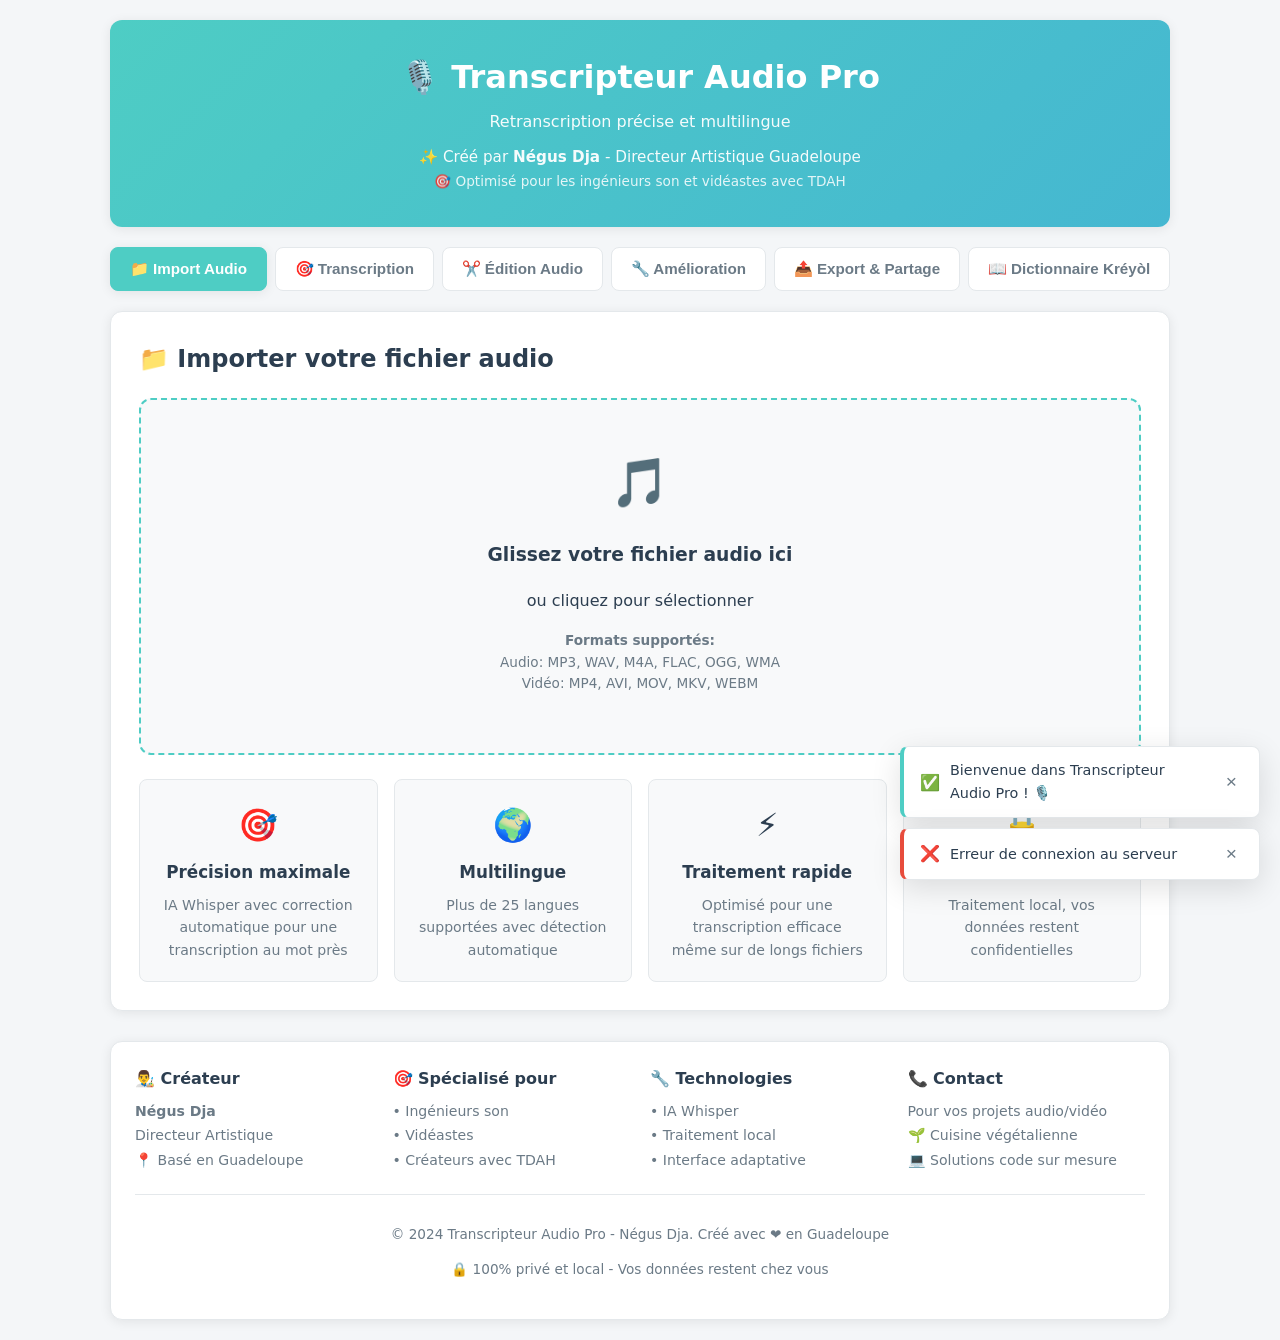
==== templates/index.html @ 834edead "Move app to repo root; remove misspelled subdirectory app.py, wsgi.py and templates/ lived under the" ====
<!DOCTYPE html>
<html lang="fr">
<head>
    <meta charset="UTF-8">
    <meta name="viewport" content="width=device-width, initial-scale=1.0">
    <title>🎙️ Transcripteur Audio Pro - Négus Dja</title>
    
    <!-- Favicon inline (évite une requête/404) -->
    <link rel="icon" href="data:image/svg+xml,<svg xmlns='http://www.w3.org/2000/svg' viewBox='0 0 100 100'><text y='.9em' font-size='90'>%F0%9F%8E%99%EF%B8%8F</text></svg>">
    
    <!-- Styles -->
    <link rel="stylesheet" href="/static/css/style.css">
    
    <!-- Meta tags pour SEO et partage -->
    <meta name="description" content="Transcripteur audio professionnel créé par Négus Dja. Transcription précise multilingue pour ingénieurs son et vidéastes.">
    <meta name="keywords" content="transcription audio, sous-titres, whisper, guadeloupe, négus dja">
    <meta name="author" content="Négus Dja">
    
    <!-- Open Graph -->
    <meta property="og:title" content="Transcripteur Audio Pro">
    <meta property="og:description" content="Application de transcription audio professionnelle">
    <meta property="og:type" content="website">
    <meta property="og:image" content="/static/images/logo.png">
</head>
<body>
    <div class="container">
        <!-- En-tête -->
        <header class="header">
            <h1>🎙️ Transcripteur Audio Pro</h1>
            <p>Retranscription précise et multilingue</p>
            <p class="author">✨ Créé par <strong>Négus Dja</strong> - Directeur Artistique Guadeloupe</p>
            <p class="subtitle">🎯 Optimisé pour les ingénieurs son et vidéastes avec TDAH</p>
        </header>

        <!-- Navigation par onglets -->
        <nav class="tabs">
            <button class="tab active" onclick="showTab('upload')" id="tab-upload">
                📁 Import Audio
            </button>
            <button class="tab" onclick="showTab('transcribe')" id="tab-transcribe">
                🎯 Transcription
            </button>
            <button class="tab" onclick="showTab('edit')" id="tab-edit">
                ✂️ Édition Audio
            </button>
            <button class="tab" onclick="showTab('enhance')" id="tab-enhance">
                🔧 Amélioration
            </button>
            <button class="tab" onclick="showTab('export')" id="tab-export">
                📤 Export & Partage
            </button>
            <button class="tab" onclick="showTab('dictionnaire')" id="tab-dictionnaire">
                📖 Dictionnaire Kréyòl
            </button>
        </nav>

        <main class="main-content">
            <!-- Zone de statut global -->
            <div id="globalStatus" class="status-container" style="display: none;"></div>

            <!-- Onglet 1: Import Audio -->
            <section id="upload" class="tab-content active">
                <h2>📁 Importer votre fichier audio</h2>
                
                <!-- Zone de drop -->
                <div class="upload-zone" id="uploadZone">
                    <div class="upload-icon">🎵</div>
                    <h3>Glissez votre fichier audio ici</h3>
                    <p>ou cliquez pour sélectionner</p>
                    <p class="format-info">
                        <strong>Formats supportés:</strong><br>
                        Audio: MP3, WAV, M4A, FLAC, OGG, WMA<br>
                        Vidéo: MP4, AVI, MOV, MKV, WEBM
                    </p>
                    <input type="file" id="audioFile" accept="audio/*,video/*" style="display: none;">
                </div>

                <!-- Informations du fichier -->
                <div id="fileInfo" class="file-info" style="display: none;">
                    <h3>📋 Informations du fichier</h3>
                    <div class="info-grid">
                        <div class="info-item">
                            <span class="label">Nom:</span>
                            <span id="fileName">-</span>
                        </div>
                        <div class="info-item">
                            <span class="label">Taille:</span>
                            <span id="fileSize">-</span>
                        </div>
                        <div class="info-item">
                            <span class="label">Durée:</span>
                            <span id="fileDuration">-</span>
                        </div>
                        <div class="info-item">
                            <span class="label">Format:</span>
                            <span id="fileFormat">-</span>
                        </div>
                    </div>
                </div>

                <!-- Fonctionnalités -->
                <div class="features-grid">
                    <div class="feature-card">
                        <div class="feature-icon">🎯</div>
                        <h3>Précision maximale</h3>
                        <p>IA Whisper avec correction automatique pour une transcription au mot près</p>
                    </div>
                    <div class="feature-card">
                        <div class="feature-icon">🌍</div>
                        <h3>Multilingue</h3>
                        <p>Plus de 25 langues supportées avec détection automatique</p>
                    </div>
                    <div class="feature-card">
                        <div class="feature-icon">⚡</div>
                        <h3>Traitement rapide</h3>
                        <p>Optimisé pour une transcription efficace même sur de longs fichiers</p>
                    </div>
                    <div class="feature-card">
                        <div class="feature-icon">🔒</div>
                        <h3>100% Privé</h3>
                        <p>Traitement local, vos données restent confidentielles</p>
                    </div>
                </div>
            </section>

            <!-- Onglet 2: Transcription -->
            <section id="transcribe" class="tab-content">
                <h2>🎯 Configuration de la transcription</h2>
                
                <div class="control-panel">
                    <div class="controls-grid">
                        <div class="form-group">
                            <label for="language">🌍 Langue</label>
                            <select id="language">
                                <option value="auto">Détection automatique</option>
                                <option value="fr" selected>Français</option>
                                <option value="en">Anglais</option>
                                <option value="es">Espagnol</option>
                                <option value="de">Allemand</option>
                                <option value="it">Italien</option>
                                <option value="pt">Portugais</option>
                                <option value="ru">Russe</option>
                                <option value="zh">Chinois</option>
                                <option value="ja">Japonais</option>
                                <option value="ar">Arabe</option>
                                <option value="hi">Hindi</option>
                                <option value="ko">Coréen</option>
                                <option value="nl">Néerlandais</option>
                                <option value="sv">Suédois</option>
                            </select>
                        </div>
                        
                        <div class="form-group">
                            <label for="model">🧠 Niveau de précision</label>
                            <select id="model">
                                <option value="tiny">Ultra rapide (moins précis)</option>
                                <option value="base">Rapide</option>
                                <option value="small" selected>Équilibré (recommandé)</option>
                                <option value="medium">Précis (plus lent)</option>
                                <option value="large">Maximum de précision</option>
                            </select>
                        </div>
                        
                        <div class="form-group">
                            <label for="speakers">👥 Locuteurs</label>
                            <select id="speakers">
                                <option value="false">Désactivé</option>
                                <option value="true">Détecter les locuteurs</option>
                            </select>
                        </div>
                        
                        <div class="form-group">
                            <label for="outputFormat">📝 Format de sortie</label>
                            <select id="outputFormat">
                                <option value="text">Texte simple</option>
                                <option value="srt">Sous-titres (SRT)</option>
                                <option value="vtt">WebVTT</option>
                                <option value="json">JSON détaillé</option>
                            </select>
                        </div>
                    </div>
                    
                    <!-- Options avancées -->
                    <details class="advanced-options">
                        <summary>⚙️ Options avancées</summary>
                        <div class="advanced-controls">
                            <label class="checkbox-label">
                                <input type="checkbox" id="enhanceAudio" checked>
                                <span class="checkmark"></span>
                                Améliorer la qualité audio avant transcription
                            </label>
                            <label class="checkbox-label">
                                <input type="checkbox" id="addTimestamps" checked>
                                <span class="checkmark"></span>
                                Inclure les timestamps détaillés
                            </label>
                            <label class="checkbox-label">
                                <input type="checkbox" id="autoCorrect" checked>
                                <span class="checkmark"></span>
                                Correction automatique du texte
                            </label>
                        </div>
                    </details>
                    
                    <div class="action-buttons">
                        <button class="btn btn-primary btn-large" onclick="startTranscription()" id="transcribeBtn">
                            🚀 Lancer la transcription
                        </button>
                        <button class="btn btn-secondary" onclick="validateAudio()" id="validateBtn">
                            🔍 Analyser l'audio
                        </button>
                    </div>
                </div>

                <!-- Barre de progression -->
                <div class="progress-container" id="progressContainer" style="display: none;">
                    <div class="progress-header">
                        <h3>⏳ Transcription en cours...</h3>
                        <span id="progressText">Initialisation...</span>
                    </div>
                    <div class="progress-bar">
                        <div class="progress-fill" id="progressFill"></div>
                    </div>
                    <div class="progress-details">
                        <span id="progressPercent">0%</span>
                        <span id="progressTime">Temps estimé: -</span>
                    </div>
                </div>

                <!-- Zone de résultat -->
                <div class="transcript-area" id="transcriptArea" style="display: none;">
                    <div class="transcript-header">
                        <h3>📝 Résultat de la transcription</h3>
                        <div class="transcript-stats">
                            <span id="wordCount">0 mots</span>
                            <span id="confidence">Confiance: -%</span>
                            <span id="processingTime">Temps: -</span>
                        </div>
                    </div>
                    
                    <div class="transcript-editor-container">
                        <textarea class="transcript-editor" id="transcriptResult" 
                                  placeholder="Le texte transcrit apparaîtra ici..."></textarea>
                        
                        <div class="editor-toolbar">
                            <button class="btn btn-icon" onclick="formatText('bold')" title="Gras">
                                <strong>B</strong>
                            </button>
                            <button class="btn btn-icon" onclick="formatText('italic')" title="Italique">
                                <em>I</em>
                            </button>
                            <button class="btn btn-icon" onclick="formatText('underline')" title="Souligné">
                                <u>U</u>
                            </button>
                            <button class="btn btn-icon" onclick="findReplace()" title="Rechercher/Remplacer">
                                🔍
                            </button>
                        </div>
                    </div>
                </div>
            </section>

            <!-- Onglet 3: Édition Audio -->
            <section id="edit" class="tab-content">
                <h2>✂️ Édition et lecture audio</h2>
                
                <div class="audio-player" id="audioPlayerContainer" style="display: none;">
                    <!-- Visualisation de forme d'onde -->
                    <div class="waveform-container">
                        <canvas id="waveform" width="800" height="120"></canvas>
                        <div class="playhead" id="playhead"></div>
                        <div class="selection-overlay" id="selectionOverlay"></div>
                    </div>
                    
                    <!-- Contrôles de lecture -->
                    <div class="audio-controls">
                        <div class="control-group">
                            <button class="btn btn-icon btn-primary" id="playPauseBtn" onclick="togglePlayPause()" aria-label="Lecture ou pause">
                                ▶️
                            </button>
                            <button class="btn btn-icon btn-secondary" onclick="stopAudio()" aria-label="Arrêter">⏹️</button>
                            <button class="btn btn-icon btn-secondary" onclick="rewind()" aria-label="Reculer de 10 secondes">⏪</button>
                            <button class="btn btn-icon btn-secondary" onclick="fastForward()" aria-label="Avancer de 10 secondes">⏩️</button>
                        </div>
                        
                        <div class="time-info">
                            <span class="time-display" id="timeDisplay">00:00 / 00:00</span>
                        </div>
                        
                        <div class="control-group">
                            <button class="btn btn-icon btn-secondary" onclick="decreaseSpeed()" aria-label="Ralentir la lecture">🐌</button>
                            <span id="speedDisplay">1.0x</span>
                            <button class="btn btn-icon btn-secondary" onclick="increaseSpeed()" aria-label="Accélérer la lecture">🚀</button>
                        </div>
                    </div>

                    <!-- Sliders de contrôle -->
                    <div class="audio-sliders">
                        <div class="slider-group">
                            <label>🎚️ Position</label>
                            <input type="range" class="slider" id="positionSlider" min="0" max="100" value="0">
                        </div>
                        <div class="slider-group">
                            <label>🔊 Volume</label>
                            <input type="range" class="slider" id="volumeSlider" min="0" max="100" value="100">
                        </div>
                    </div>

                    <!-- Outils d'édition -->
                    <div class="editing-tools">
                        <h4>✂️ Outils d'édition</h4>
                        <div class="tool-buttons">
                            <button class="btn btn-secondary" onclick="setSelectionStart()">
                                📍 Marquer début
                            </button>
                            <button class="btn btn-secondary" onclick="setSelectionEnd()">
                                📍 Marquer fin
                            </button>
                            <button class="btn btn-primary" onclick="playSelection()">
                                ▶️ Lire sélection
                            </button>
                            <button class="btn btn-warning" onclick="cropSelection()">
                                ✂️ Rogner sélection
                            </button>
                            <button class="btn btn-danger" onclick="deleteSelection()">
                                🗑️ Supprimer sélection
                            </button>
                        </div>
                        
                        <div class="selection-info">
                            <span>Sélection: </span>
                            <span id="selectionDisplay">Aucune sélection</span>
                        </div>
                    </div>
                </div>
                
                <!-- Message si aucun fichier -->
                <div class="no-audio-message" id="noAudioMessage">
                    <div class="message-icon">🎵</div>
                    <h3>Aucun fichier audio chargé</h3>
                    <p>Veuillez d'abord importer un fichier audio dans l'onglet "Import Audio"</p>
                    <button class="btn btn-primary" onclick="showTab('upload')">
                        📁 Aller à l'import
                    </button>
                </div>
            </section>

            <!-- Onglet 4: Amélioration -->
            <section id="enhance" class="tab-content">
                <h2>🔧 Amélioration de la qualité audio</h2>
                
                <div class="enhancement-panel">
                    <div class="enhancement-preview">
                        <h3>👁️ Aperçu des améliorations</h3>
                        <div class="audio-quality-indicator">
                            <div class="quality-meter">
                                <div class="quality-bar" id="qualityBar"></div>
                            </div>
                            <span id="qualityText">Analyser le fichier</span>
                        </div>
                        
                        <button class="btn btn-secondary" onclick="analyzeAudioQuality()" id="analyzeBtn">
                            🔍 Analyser la qualité
                        </button>
                    </div>
                    
                    <div class="enhancement-controls">
                        <div class="control-section">
                            <h4>🔇 Réduction de bruit</h4>
                            <div class="slider-container">
                                <input type="range" class="slider" id="noiseReduction" min="0" max="100" value="50">
                                <span class="slider-value" id="noiseValue">50%</span>
                            </div>
                            <p class="help-text">Supprime les bruits de fond et améliore la clarté</p>
                        </div>

                        <div class="control-section">
                            <h4>📢 Amplification</h4>
                            <div class="slider-container">
                                <input type="range" class="slider" id="amplification" min="-20" max="20" value="0">
                                <span class="slider-value" id="ampValue">0 dB</span>
                            </div>
                            <p class="help-text">Ajuste le volume général du signal</p>
                        </div>

                        <div class="control-section">
                            <h4>🎼 Égaliseur</h4>
                            <div class="eq-controls">
                                <div class="eq-band">
                                    <label>Graves</label>
                                    <input type="range" class="slider vertical" id="bassEQ" min="-15" max="15" value="0">
                                    <span class="slider-value" id="bassValue">0 dB</span>
                                </div>
                                <div class="eq-band">
                                    <label>Médiums</label>
                                    <input type="range" class="slider vertical" id="midEQ" min="-15" max="15" value="0">
                                    <span class="slider-value" id="midValue">0 dB</span>
                                </div>
                                <div class="eq-band">
                                    <label>Aigus</label>
                                    <input type="range" class="slider vertical" id="trebleEQ" min="-15" max="15" value="0">
                                    <span class="slider-value" id="trebleValue">0 dB</span>
                                </div>
                            </div>
                        </div>

                        <div class="control-section">
                            <h4>⚖️ Normalisation</h4>
                            <div class="slider-container">
                                <input type="range" class="slider" id="normalization" min="0" max="100" value="0">
                                <span class="slider-value" id="normValue">0%</span>
                            </div>
                            <p class="help-text">Uniformise le niveau sonore</p>
                        </div>
                    </div>

                    <div class="enhancement-actions">
                        <button class="btn btn-primary btn-large" onclick="applyEnhancements()">
                            ✨ Appliquer les améliorations
                        </button>
                        <button class="btn btn-secondary" onclick="previewEnhancements()">
                            👁️ Aperçu
                        </button>
                        <button class="btn btn-secondary" onclick="resetEnhancements()">
                            ↩️ Réinitialiser
                        </button>
                        <button class="btn btn-warning" onclick="downloadEnhancedAudio()">
                            💾 Télécharger audio amélioré
                        </button>
                    </div>
                </div>

                <!-- Suggestions automatiques -->
                <div class="auto-suggestions" id="autoSuggestions" style="display: none;">
                    <h4>🎯 Suggestions automatiques</h4>
                    <div class="suggestions-list" id="suggestionsList"></div>
                    <button class="btn btn-primary" onclick="applySuggestions()">
                        🚀 Appliquer les suggestions
                    </button>
                </div>
            </section>

            <!-- Onglet 5: Export & Partage -->
            <section id="export" class="tab-content">
                <h2>📤 Export et partage</h2>
                
                <div class="export-panel">
                    <!-- Options d'export -->
                    <div class="export-options">
                        <h3>📋 Formats d'export</h3>
                        <div class="format-grid">
                            <div class="format-option" data-format="txt">
                                <div class="format-icon">📄</div>
                                <h4>Texte (TXT)</h4>
                                <p>Texte simple pour édition</p>
                                <button class="btn btn-secondary" onclick="exportFormat('txt')">
                                    📥 Télécharger
                                </button>
                            </div>
                            
                            <div class="format-option" data-format="srt">
                                <div class="format-icon">🎬</div>
                                <h4>Sous-titres (SRT)</h4>
                                <p>Compatible avec tous les lecteurs vidéo</p>
                                <button class="btn btn-secondary" onclick="exportFormat('srt')">
                                    📥 Télécharger
                                </button>
                            </div>
                            
                            <div class="format-option" data-format="vtt">
                                <div class="format-icon">📺</div>
                                <h4>WebVTT</h4>
                                <p>Format web avec styles</p>
                                <button class="btn btn-secondary" onclick="exportFormat('vtt')">
                                    📥 Télécharger
                                </button>
                            </div>
                            
                            <div class="format-option" data-format="json">
                                <div class="format-icon">🔧</div>
                                <h4>JSON</h4>
                                <p>Données structurées avec métadonnées</p>
                                <button class="btn btn-secondary" onclick="exportFormat('json')">
                                    📥 Télécharger
                                </button>
                            </div>
                            
                            <div class="format-option" data-format="docx">
                                <div class="format-icon">📝</div>
                                <h4>Word (DOCX)</h4>
                                <p>Document formaté pour édition</p>
                                <button class="btn btn-secondary" onclick="exportFormat('docx')">
                                    📥 Télécharger
                                </button>
                            </div>
                            
                            <div class="format-option" data-format="csv">
                                <div class="format-icon">📊</div>
                                <h4>CSV</h4>
                                <p>Données tabulaires pour analyse</p>
                                <button class="btn btn-secondary" onclick="exportFormat('csv')">
                                    📥 Télécharger
                                </button>
                            </div>
                        </div>
                    </div>

                    <!-- Options de style -->
                    <div class="style-options">
                        <h3>🎨 Options de style</h3>
                        <div class="style-controls">
                            <label class="checkbox-label">
                                <input type="checkbox" id="includeTimestamps" checked>
                                <span class="checkmark"></span>
                                Inclure les timestamps
                            </label>
                            <label class="checkbox-label">
                                <input type="checkbox" id="includeSpeakers">
                                <span class="checkmark"></span>
                                Afficher les locuteurs
                            </label>
                            <label class="checkbox-label">
                                <input type="checkbox" id="includeConfidence">
                                <span class="checkmark"></span>
                                Afficher la confiance
                            </label>
                            <label class="checkbox-label">
                                <input type="checkbox" id="includeMetadata" checked>
                                <span class="checkmark"></span>
                                Inclure les métadonnées
                            </label>
                        </div>
                    </div>

                    <!-- Actions rapides -->
                    <div class="quick-actions">
                        <h3>⚡ Actions rapides</h3>
                        <div class="action-buttons">
                            <button class="btn btn-primary" onclick="copyToClipboard()">
                                📋 Copier le texte
                            </button>
                            <button class="btn btn-primary" onclick="shareTranscript()">
                                🔗 Partager
                            </button>
                            <button class="btn btn-secondary" onclick="printTranscript()">
                                🖨️ Imprimer
                            </button>
                            <button class="btn btn-secondary" onclick="emailTranscript()">
                                📧 Envoyer par email
                            </button>
                        </div>
                    </div>

                    <!-- Historique des exports -->
                    <div class="export-history">
                        <h3>📚 Historique des exports</h3>
                        <div class="history-list" id="exportHistory">
                            <div class="history-empty">
                                <p>Aucun export récent</p>
                            </div>
                        </div>
                    </div>
                </div>
            </section>

            <!-- Onglet 6: Dictionnaire français <-> créole guadeloupéen -->
            <section id="dictionnaire" class="tab-content">
                <h2>📖 Dictionnaire français ↔ créole guadeloupéen</h2>

                <div class="dictionary-search">
                    <div class="form-group">
                        <label for="dictQuery">🔎 Mot à rechercher</label>
                        <input type="text" id="dictQuery" placeholder="ex. bonjour, dlo, merci…"
                               onkeydown="if(event.key==='Enter') dictionaryLookup()">
                    </div>
                    <div class="form-group">
                        <label for="dictDirection">Sens</label>
                        <select id="dictDirection">
                            <option value="fr-cr">Français → Créole</option>
                            <option value="cr-fr">Créole → Français</option>
                            <option value="auto">Automatique</option>
                        </select>
                    </div>
                    <div class="form-group">
                        <label for="dictMode">Recherche</label>
                        <select id="dictMode">
                            <option value="exact">Exacte</option>
                            <option value="search">Partielle</option>
                        </select>
                    </div>
                    <button class="btn btn-primary" onclick="dictionaryLookup()">Chercher</button>
                    <button class="btn btn-secondary" onclick="dictionaryShowAll()">Tout afficher</button>
                </div>

                <div class="dict-categories" id="dictCategories"></div>
                <div class="dictionary-results" id="dictionaryResults">
                    <p class="dict-empty">Saisissez un mot ou parcourez une catégorie.</p>
                </div>
                <div class="dict-warning" id="dictWarning" style="display: none;"></div>

                <!-- Traduction de texte -->
                <div class="translate-box">
                    <h3>🌐 Traduire un texte</h3>
                    <textarea id="translateInput" rows="3"
                              placeholder="Ex. Bonjour, où est le marché ?"></textarea>
                    <div class="translate-controls">
                        <select id="translateDirection">
                            <option value="fr-cr">Français → Créole</option>
                            <option value="cr-fr">Créole → Français</option>
                        </select>
                        <button class="btn btn-primary" onclick="translateText()">Traduire</button>
                    </div>
                    <div class="translate-output" id="translateOutput" style="display: none;"></div>
                </div>
            </section>
        </main>

        <!-- Pied de page -->
        <footer class="footer">
            <div class="footer-content">
                <div class="footer-section">
                    <h4>👨‍🎨 Créateur</h4>
                    <p><strong>Négus Dja</strong></p>
                    <p>Directeur Artistique</p>
                    <p>📍 Basé en Guadeloupe</p>
                </div>
                
                <div class="footer-section">
                    <h4>🎯 Spécialisé pour</h4>
                    <p>• Ingénieurs son</p>
                    <p>• Vidéastes</p>
                    <p>• Créateurs avec TDAH</p>
                </div>
                
                <div class="footer-section">
                    <h4>🔧 Technologies</h4>
                    <p>• IA Whisper</p>
                    <p>• Traitement local</p>
                    <p>• Interface adaptative</p>
                </div>
                
                <div class="footer-section">
                    <h4>📞 Contact</h4>
                    <p>Pour vos projets audio/vidéo</p>
                    <p>🌱 Cuisine végétalienne</p>
                    <p>💻 Solutions code sur mesure</p>
                </div>
            </div>
            
            <div class="footer-bottom">
                <p>&copy; 2024 Transcripteur Audio Pro - Négus Dja. Créé avec ❤️ en Guadeloupe</p>
                <p>🔒 100% privé et local - Vos données restent chez vous</p>
            </div>
        </footer>
    </div>

    <!-- Modales -->
    <!-- Modal de recherche/remplacement -->
    <div class="modal" id="findReplaceModal">
        <div class="modal-content">
            <div class="modal-header">
                <h3>🔍 Rechercher et remplacer</h3>
                <button class="modal-close" onclick="closeFindReplace()" aria-label="Fermer">&times;</button>
            </div>
            <div class="modal-body">
                <div class="form-group">
                    <label for="findText">Rechercher:</label>
                    <input type="text" id="findText" placeholder="Texte à rechercher">
                </div>
                <div class="form-group">
                    <label for="replaceText">Remplacer par:</label>
                    <input type="text" id="replaceText" placeholder="Nouveau texte">
                </div>
                <div class="modal-actions">
                    <button class="btn btn-secondary" onclick="findNext()">Suivant</button>
                    <button class="btn btn-primary" onclick="replaceAll()">Remplacer tout</button>
                </div>
            </div>
        </div>
    </div>

    <!-- Modal de partage -->
    <div class="modal" id="shareModal">
        <div class="modal-content">
            <div class="modal-header">
                <h3>🔗 Partager la transcription</h3>
                <button class="modal-close" onclick="closeShareModal()" aria-label="Fermer">&times;</button>
            </div>
            <div class="modal-body">
                <div class="share-options">
                    <button class="btn btn-primary share-btn" onclick="shareViaEmail()">
                        📧 Email
                    </button>
                    <button class="btn btn-primary share-btn" onclick="shareViaWhatsApp()">
                        💬 WhatsApp
                    </button>
                    <button class="btn btn-primary share-btn" onclick="generateShareLink()">
                        🔗 Lien de partage
                    </button>
                    <button class="btn btn-primary share-btn" onclick="shareViaDropbox()">
                        📁 Dropbox
                    </button>
                </div>
                <div class="share-link" id="shareLink" style="display: none;">
                    <label>Lien généré:</label>
                    <input type="text" id="shareLinkInput" readonly>
                    <button class="btn btn-secondary" onclick="copyShareLink()">Copier</button>
                </div>
            </div>
        </div>
    </div>

    <!-- Notifications toast -->
    <div class="toast-container" id="toastContainer"></div>

    <!-- Scripts -->
    <script defer src="/static/js/app.js"></script>
    <script defer src="/static/js/audio-processor.js"></script>
    <script defer src="/static/js/transcription.js"></script>
    <script defer src="/static/js/dictionary.js"></script>
    
    <!-- Script d'initialisation -->
    <script>
        // Initialisation de l'application
        document.addEventListener('DOMContentLoaded', function() {
            console.log('🎙️ Transcripteur Audio Pro - Initialisation');
            console.log('👨‍🎨 Créé par Négus Dja - Directeur Artistique Guadeloupe');
            console.log('🎯 Optimisé pour les ingénieurs son et vidéastes');
            
            // Initialiser les composants
            initializeApp();
            setupEventListeners();
            checkBrowserSupport();
            loadSettings();
            
            // Message de bienvenue
            showToast('Bienvenue dans Transcripteur Audio Pro ! 🎙️', 'success');
        });

        // Vérification du support navigateur
        function checkBrowserSupport() {
            const features = {
                fileAPI: window.File && window.FileReader && window.FileList && window.Blob,
                audioAPI: window.AudioContext || window.webkitAudioContext,
                canvas: !!document.createElement('canvas').getContext,
                dragDrop: 'draggable' in document.createElement('span')
            };

            let unsupported = [];
            for (let feature in features) {
                if (!features[feature]) {
                    unsupported.push(feature);
                }
            }

            if (unsupported.length > 0) {
                showToast('Certaines fonctionnalités peuvent être limitées dans ce navigateur', 'warning');
            }
        }

        // Chargement des paramètres utilisateur
        function loadSettings() {
            try {
                const settings = localStorage.getItem('transcripteur_settings');
                if (settings) {
                    const parsedSettings = JSON.parse(settings);
                    
                    // Appliquer les paramètres
                    if (parsedSettings.language) {
                        document.getElementById('language').value = parsedSettings.language;
                    }
                    if (parsedSettings.model) {
                        document.getElementById('model').value = parsedSettings.model;
                    }
                    
                    console.log('⚙️ Paramètres utilisateur chargés');
                }
            } catch (error) {
                console.warn('Erreur chargement paramètres:', error);
            }
        }

        // Sauvegarde des paramètres
        function saveSettings() {
            try {
                const settings = {
                    language: document.getElementById('language').value,
                    model: document.getElementById('model').value,
                    outputFormat: document.getElementById('outputFormat').value,
                    enhanceAudio: document.getElementById('enhanceAudio').checked,
                    addTimestamps: document.getElementById('addTimestamps').checked
                };
                
                localStorage.setItem('transcripteur_settings', JSON.stringify(settings));
            } catch (error) {
                console.warn('Erreur sauvegarde paramètres:', error);
            }
        }

        // Sauvegarder les paramètres lors des changements
        document.addEventListener('change', function(e) {
            if (e.target.matches('#language, #model, #outputFormat, #enhanceAudio, #addTimestamps')) {
                saveSettings();
            }
        });
    </script>
</body>
</html>
---- static/css/style.css ----
/**
 * Transcripteur Audio Pro — feuille de style principale
 * Créé pour Négus Dja — palette teal/corail, thème clair + sombre, responsive.
 */

:root {
    --teal: #4ecdc4;
    --teal-dark: #3aa89f;
    --coral: #ff6b6b;
    --coral-dark: #e85555;
    --blue: #45b7d1;
    --amber: #f4a340;
    --danger: #e74c3c;

    --bg: #f4f6f8;
    --surface: #ffffff;
    --surface-2: #f8f9fa;
    --border: #e4e8eb;
    --text: #2c3e50;
    --text-muted: #6b7a86;
    --shadow: 0 2px 12px rgba(0, 0, 0, 0.08);
    --shadow-lg: 0 8px 30px rgba(0, 0, 0, 0.12);
    --radius: 12px;
    --radius-sm: 8px;
    --font: 'Segoe UI', system-ui, -apple-system, Roboto, Arial, sans-serif;
}

@media (prefers-color-scheme: dark) {
    :root {
        --bg: #14181c;
        --surface: #1e252b;
        --surface-2: #262e35;
        --border: #333d45;
        --text: #e8edf1;
        --text-muted: #9fb0bd;
        --shadow: 0 2px 12px rgba(0, 0, 0, 0.3);
        --shadow-lg: 0 8px 30px rgba(0, 0, 0, 0.45);
    }
}

* { box-sizing: border-box; }

html { overflow-x: hidden; }

body {
    margin: 0;
    font-family: var(--font);
    color: var(--text);
    background: var(--bg);
    line-height: 1.6;
    overflow-x: hidden;
}

.container {
    max-width: 1100px;
    margin: 0 auto;
    padding: 20px;
}

/* ---------- En-tête ---------- */
.header {
    text-align: center;
    padding: 32px 20px;
    background: linear-gradient(135deg, var(--teal), var(--blue));
    color: #fff;
    border-radius: var(--radius);
    box-shadow: var(--shadow);
    margin-bottom: 20px;
}
.header h1 { margin: 0 0 6px; font-size: 2rem; }
.header p { margin: 2px 0; opacity: 0.95; }
.header .author { margin-top: 10px; font-size: 0.95rem; }
.header .subtitle { font-size: 0.85rem; opacity: 0.85; }

/* ---------- Onglets ---------- */
.tabs {
    display: flex;
    flex-wrap: wrap;
    gap: 8px;
    margin-bottom: 20px;
}
.tab {
    flex: 1 1 auto;
    min-width: 130px;
    padding: 12px 16px;
    border: 1px solid var(--border);
    background: var(--surface);
    color: var(--text-muted);
    border-radius: var(--radius-sm);
    font-size: 0.95rem;
    font-weight: 600;
    cursor: pointer;
    transition: all 0.15s ease;
}
.tab:hover { color: var(--text); border-color: var(--teal); }
.tab.active {
    background: var(--teal);
    color: #fff;
    border-color: var(--teal);
    box-shadow: var(--shadow);
}

/* ---------- Contenu des onglets ---------- */
.main-content { position: relative; }
.tab-content {
    display: none;
    background: var(--surface);
    border: 1px solid var(--border);
    border-radius: var(--radius);
    padding: 28px;
    box-shadow: var(--shadow);
    animation: fadeIn 0.25s ease;
}
.tab-content.active { display: block; }
.tab-content h2 { margin-top: 0; }
@keyframes fadeIn { from { opacity: 0; transform: translateY(6px); } to { opacity: 1; transform: none; } }

/* ---------- Zone d'upload ---------- */
.upload-zone {
    border: 2px dashed var(--teal);
    border-radius: var(--radius);
    padding: 44px 20px;
    text-align: center;
    cursor: pointer;
    background: var(--surface-2);
    transition: all 0.2s ease;
}
.upload-zone:hover, .upload-zone.dragover {
    background: rgba(78, 205, 196, 0.1);
    border-color: var(--teal-dark);
    transform: translateY(-2px);
}
.upload-icon { font-size: 3rem; }
.format-info { font-size: 0.85rem; color: var(--text-muted); margin-top: 12px; }

/* ---------- Info fichier ---------- */
.file-info {
    margin-top: 20px;
    padding: 18px;
    background: var(--surface-2);
    border-radius: var(--radius-sm);
    border: 1px solid var(--border);
}
.info-grid {
    display: grid;
    grid-template-columns: repeat(auto-fit, minmax(160px, 1fr));
    gap: 12px;
}
.info-item { display: flex; flex-direction: column; }
.info-item .label { font-size: 0.8rem; color: var(--text-muted); }

/* ---------- Grille de fonctionnalités ---------- */
.features-grid {
    display: grid;
    grid-template-columns: repeat(auto-fit, minmax(200px, 1fr));
    gap: 16px;
    margin-top: 24px;
}
.feature-card {
    padding: 20px;
    background: var(--surface-2);
    border: 1px solid var(--border);
    border-radius: var(--radius-sm);
    text-align: center;
    transition: transform 0.15s ease;
}
.feature-card:hover { transform: translateY(-3px); box-shadow: var(--shadow); }
.feature-icon { font-size: 2rem; }
.feature-card h3 { margin: 8px 0; font-size: 1.05rem; }
.feature-card p { font-size: 0.88rem; color: var(--text-muted); margin: 0; }

/* ---------- Formulaires & contrôles ---------- */
.controls-grid {
    display: grid;
    grid-template-columns: repeat(auto-fit, minmax(200px, 1fr));
    gap: 16px;
}
.form-group { display: flex; flex-direction: column; gap: 6px; margin-bottom: 12px; }
.form-group label { font-weight: 600; font-size: 0.9rem; }
select, input[type="text"], textarea {
    padding: 10px 12px;
    border: 1px solid var(--border);
    border-radius: var(--radius-sm);
    background: var(--surface);
    color: var(--text);
    font-family: inherit;
    font-size: 0.95rem;
}
select:focus, input:focus, textarea:focus {
    outline: none;
    border-color: var(--teal);
    box-shadow: 0 0 0 3px rgba(78, 205, 196, 0.2);
}

.advanced-options {
    margin: 18px 0;
    border: 1px solid var(--border);
    border-radius: var(--radius-sm);
    padding: 12px 16px;
    background: var(--surface-2);
}
.advanced-options summary { cursor: pointer; font-weight: 600; }
.advanced-controls { margin-top: 12px; display: flex; flex-direction: column; gap: 10px; }
.checkbox-label { display: flex; align-items: center; gap: 8px; cursor: pointer; font-size: 0.92rem; }
.checkbox-label input { width: 16px; height: 16px; accent-color: var(--teal); }
.checkmark { display: none; }

/* ---------- Boutons ---------- */
.btn {
    display: inline-flex;
    align-items: center;
    justify-content: center;
    gap: 6px;
    padding: 10px 18px;
    border: none;
    border-radius: var(--radius-sm);
    font-family: inherit;
    font-size: 0.92rem;
    font-weight: 600;
    cursor: pointer;
    transition: all 0.15s ease;
    background: var(--surface-2);
    color: var(--text);
    border: 1px solid var(--border);
}
.btn:hover { transform: translateY(-1px); box-shadow: var(--shadow); }
.btn:active { transform: none; }
.btn:disabled { opacity: 0.6; cursor: not-allowed; transform: none; }

/* Accessibilité clavier : anneau de focus visible uniquement au clavier */
.btn:focus-visible, .tab:focus-visible, .chip:focus-visible,
.modal-close:focus-visible, .toast-close:focus-visible {
    outline: 3px solid var(--blue);
    outline-offset: 2px;
}
.btn-primary { background: var(--teal); color: #fff; border-color: var(--teal); }
.btn-primary:hover { background: var(--teal-dark); }
.btn-secondary { background: var(--surface-2); color: var(--text); }
.btn-warning { background: var(--amber); color: #fff; border-color: var(--amber); }
.btn-danger { background: var(--danger); color: #fff; border-color: var(--danger); }
.btn-large { padding: 14px 26px; font-size: 1rem; }
.btn-icon { padding: 10px 12px; }
.action-buttons { display: flex; flex-wrap: wrap; gap: 12px; margin-top: 18px; }

/* ---------- Barre de progression ---------- */
.progress-container {
    margin-top: 20px;
    padding: 18px;
    background: var(--surface-2);
    border-radius: var(--radius-sm);
    border: 1px solid var(--border);
}
.progress-header { display: flex; justify-content: space-between; align-items: center; gap: 12px; }
.progress-header h3 { margin: 0; font-size: 1rem; }
.progress-bar {
    height: 12px;
    background: var(--border);
    border-radius: 6px;
    overflow: hidden;
    margin: 12px 0;
}
.progress-fill {
    height: 100%;
    width: 0%;
    background: linear-gradient(90deg, var(--teal), var(--blue));
    transition: width 0.3s ease;
}
.progress-details { display: flex; justify-content: space-between; font-size: 0.85rem; color: var(--text-muted); }

/* ---------- Éditeur de transcription ---------- */
.transcript-area { margin-top: 22px; }
.transcript-header { display: flex; flex-wrap: wrap; justify-content: space-between; align-items: center; gap: 10px; }
.transcript-stats { display: flex; gap: 14px; font-size: 0.85rem; color: var(--text-muted); }
.transcript-editor-container { position: relative; margin-top: 12px; }
.transcript-editor {
    width: 100%;
    min-height: 260px;
    resize: vertical;
    line-height: 1.7;
}
.editor-toolbar { display: flex; gap: 6px; margin-top: 8px; }

/* ---------- Lecteur audio ---------- */
.waveform-container {
    position: relative;
    background: var(--surface-2);
    border: 1px solid var(--border);
    border-radius: var(--radius-sm);
    overflow: hidden;
    margin-bottom: 16px;
}
.waveform-container canvas { display: block; width: 100%; height: auto; }
.playhead {
    position: absolute; top: 0; bottom: 0; left: 0;
    width: 2px; background: var(--coral); pointer-events: none;
}
.selection-overlay {
    position: absolute; top: 0; bottom: 0;
    background: rgba(255, 107, 107, 0.2);
    border-left: 1px solid var(--coral);
    border-right: 1px solid var(--coral);
    display: none; pointer-events: none;
}
.audio-controls {
    display: flex; flex-wrap: wrap; align-items: center;
    justify-content: space-between; gap: 12px; margin-bottom: 16px;
}
.control-group { display: flex; align-items: center; gap: 8px; }
.time-display { font-variant-numeric: tabular-nums; font-weight: 600; }
.audio-sliders { display: flex; flex-wrap: wrap; gap: 20px; margin-bottom: 16px; }
.slider-group { flex: 1 1 200px; display: flex; flex-direction: column; gap: 4px; }
.slider { width: 100%; accent-color: var(--teal); cursor: pointer; }
.editing-tools {
    padding: 16px; background: var(--surface-2);
    border: 1px solid var(--border); border-radius: var(--radius-sm);
}
.tool-buttons { display: flex; flex-wrap: wrap; gap: 10px; margin: 10px 0; }
.selection-info { font-size: 0.9rem; color: var(--text-muted); }
.no-audio-message { text-align: center; padding: 50px 20px; color: var(--text-muted); }
.message-icon { font-size: 3rem; }

/* ---------- Amélioration audio ---------- */
.enhancement-panel { display: flex; flex-direction: column; gap: 20px; }
.enhancement-preview {
    padding: 16px; background: var(--surface-2);
    border: 1px solid var(--border); border-radius: var(--radius-sm);
}
.audio-quality-indicator { display: flex; align-items: center; gap: 14px; margin: 12px 0; }
.quality-meter { flex: 1; height: 14px; background: var(--border); border-radius: 7px; overflow: hidden; }
.quality-bar {
    height: 100%; width: 0%;
    background: linear-gradient(90deg, var(--coral), var(--amber), var(--teal));
    transition: width 0.4s ease;
}
.control-section { margin-bottom: 18px; }
.control-section h4 { margin: 0 0 8px; }
.slider-container { display: flex; align-items: center; gap: 12px; }
.slider-value { min-width: 54px; text-align: right; font-variant-numeric: tabular-nums; font-weight: 600; }
.help-text { font-size: 0.82rem; color: var(--text-muted); margin: 6px 0 0; }
.eq-controls { display: flex; gap: 24px; justify-content: center; padding: 10px 0; }
.eq-band { display: flex; flex-direction: column; align-items: center; gap: 8px; }
.slider.vertical { writing-mode: vertical-lr; direction: rtl; width: 8px; height: 120px; }
.enhancement-actions { display: flex; flex-wrap: wrap; gap: 12px; }
.auto-suggestions {
    margin-top: 20px; padding: 16px;
    background: rgba(78, 205, 196, 0.08);
    border: 1px solid var(--teal); border-radius: var(--radius-sm);
}
.suggestions-list { display: flex; flex-direction: column; gap: 8px; margin: 12px 0; }
.suggestion-item {
    display: flex; justify-content: space-between; align-items: center; gap: 12px;
    padding: 10px 12px; background: var(--surface); border-radius: var(--radius-sm);
    border: 1px solid var(--border);
}
.btn-small { padding: 6px 12px; font-size: 0.82rem; }

/* ---------- Export ---------- */
.export-panel { display: flex; flex-direction: column; gap: 24px; }
.format-grid {
    display: grid;
    grid-template-columns: repeat(auto-fit, minmax(200px, 1fr));
    gap: 16px;
}
.format-option {
    padding: 18px; text-align: center;
    background: var(--surface-2); border: 1px solid var(--border);
    border-radius: var(--radius-sm); transition: transform 0.15s ease;
}
.format-option:hover { transform: translateY(-3px); box-shadow: var(--shadow); }
.format-icon { font-size: 2rem; }
.format-option h4 { margin: 8px 0 4px; }
.format-option p { font-size: 0.82rem; color: var(--text-muted); margin: 0 0 12px; }
.style-controls { display: flex; flex-wrap: wrap; gap: 14px; }
.quick-actions .action-buttons { margin-top: 12px; }
.export-history { }
.history-list { margin-top: 10px; }
.history-empty { color: var(--text-muted); font-style: italic; }
.history-item {
    display: flex; justify-content: space-between; gap: 10px;
    padding: 8px 12px; border: 1px solid var(--border);
    border-radius: var(--radius-sm); margin-bottom: 6px; font-size: 0.88rem;
}

/* ---------- Dictionnaire ---------- */
.dictionary-search {
    display: flex; flex-wrap: wrap; gap: 12px; align-items: flex-end;
    padding: 16px; background: var(--surface-2);
    border: 1px solid var(--border); border-radius: var(--radius-sm);
}
.dictionary-search .form-group { flex: 1 1 200px; margin: 0; }
.dictionary-results { margin-top: 18px; display: flex; flex-direction: column; gap: 10px; }
.dict-entry {
    display: flex; flex-wrap: wrap; align-items: baseline; gap: 10px;
    padding: 12px 16px; background: var(--surface-2);
    border: 1px solid var(--border); border-left: 3px solid var(--teal);
    border-radius: var(--radius-sm);
}
.dict-fr { font-weight: 700; }
.dict-arrow { color: var(--text-muted); }
.dict-cr { color: var(--teal-dark); font-weight: 700; font-size: 1.05rem; }
.dict-cat {
    margin-left: auto; font-size: 0.72rem; text-transform: uppercase;
    letter-spacing: 0.04em; color: #fff; background: var(--blue);
    padding: 2px 8px; border-radius: 10px;
}
.dict-notes { flex-basis: 100%; font-size: 0.82rem; color: var(--text-muted); font-style: italic; }
.dict-warning {
    font-size: 0.82rem; color: var(--text-muted);
    background: rgba(244, 163, 64, 0.12); border: 1px solid var(--amber);
    padding: 10px 14px; border-radius: var(--radius-sm); margin-top: 14px;
}
.dict-empty { color: var(--text-muted); font-style: italic; padding: 12px 0; }
.dict-categories { display: flex; flex-wrap: wrap; gap: 8px; margin-top: 6px; }
.chip {
    padding: 5px 12px; border-radius: 16px; cursor: pointer;
    background: var(--surface-2); border: 1px solid var(--border);
    font-size: 0.82rem; color: var(--text-muted); transition: all 0.15s ease;
}
.chip:hover, .chip.active { background: var(--teal); color: #fff; border-color: var(--teal); }

.translate-box {
    margin-top: 22px; padding: 18px;
    background: var(--surface-2); border: 1px solid var(--border);
    border-radius: var(--radius-sm);
}
.translate-box h3 { margin: 0 0 10px; }
.translate-box textarea { width: 100%; resize: vertical; }
.translate-controls { display: flex; flex-wrap: wrap; gap: 10px; margin-top: 10px; align-items: center; }
.translate-output {
    margin-top: 14px; padding: 14px 16px;
    background: var(--surface); border: 1px solid var(--border);
    border-left: 3px solid var(--teal); border-radius: var(--radius-sm);
}
.translate-result { font-size: 1.1rem; font-weight: 600; color: var(--teal-dark); }
.translate-method {
    display: inline-block; margin-top: 8px;
    font-size: 0.72rem; text-transform: uppercase; letter-spacing: 0.04em;
    color: var(--text-muted);
}
.translate-unknown { margin-top: 8px; font-size: 0.85rem; color: var(--amber); }
.translate-note { margin-top: 8px; font-size: 0.8rem; color: var(--text-muted); font-style: italic; }

/* ---------- Modales ---------- */
.modal {
    display: none;
    position: fixed; inset: 0;
    background: rgba(0, 0, 0, 0.5);
    z-index: 1000;
    align-items: center; justify-content: center;
    padding: 20px;
}
.modal[style*="flex"] { display: flex; }
.modal-content {
    background: var(--surface);
    border-radius: var(--radius);
    box-shadow: var(--shadow-lg);
    width: 100%; max-width: 480px;
    overflow: hidden;
}
.modal-header {
    display: flex; justify-content: space-between; align-items: center;
    padding: 16px 20px; border-bottom: 1px solid var(--border);
}
.modal-header h3 { margin: 0; }
.modal-close { background: none; border: none; font-size: 1.6rem; cursor: pointer; color: var(--text-muted); }
.modal-body { padding: 20px; }
.modal-actions { display: flex; gap: 10px; justify-content: flex-end; margin-top: 12px; }
.share-options { display: grid; grid-template-columns: 1fr 1fr; gap: 12px; }
.share-link { margin-top: 16px; display: flex; flex-direction: column; gap: 8px; }

/* ---------- Toasts ---------- */
.toast-container {
    position: fixed; bottom: 20px; right: 20px;
    display: flex; flex-direction: column; gap: 10px; z-index: 1100;
    max-width: 360px;
}
.toast {
    display: flex; align-items: center; gap: 10px;
    padding: 12px 16px;
    background: var(--surface);
    border: 1px solid var(--border);
    border-left: 4px solid var(--teal);
    border-radius: var(--radius-sm);
    box-shadow: var(--shadow-lg);
    animation: slideIn 0.25s ease;
}
.toast-success { border-left-color: var(--teal); }
.toast-error { border-left-color: var(--danger); }
.toast-warning { border-left-color: var(--amber); }
.toast-info { border-left-color: var(--blue); }
.toast-message { flex: 1; font-size: 0.9rem; }
.toast-close { background: none; border: none; font-size: 1.2rem; cursor: pointer; color: var(--text-muted); }
.toast-fade-out { opacity: 0; transform: translateX(20px); transition: all 0.3s ease; }
@keyframes slideIn { from { opacity: 0; transform: translateX(30px); } to { opacity: 1; transform: none; } }

/* ---------- Statut global ---------- */
.status-container {
    padding: 12px 16px; border-radius: var(--radius-sm);
    margin-bottom: 16px; background: var(--surface-2); border: 1px solid var(--border);
}

/* ---------- Pied de page ---------- */
.footer {
    margin-top: 30px; padding: 24px;
    background: var(--surface); border: 1px solid var(--border);
    border-radius: var(--radius); box-shadow: var(--shadow);
}
.footer-content {
    display: grid;
    grid-template-columns: repeat(auto-fit, minmax(200px, 1fr));
    gap: 20px;
}
.footer-section h4 { margin: 0 0 8px; }
.footer-section p { margin: 2px 0; font-size: 0.88rem; color: var(--text-muted); }
.footer-bottom {
    margin-top: 20px; padding-top: 16px; border-top: 1px solid var(--border);
    text-align: center; font-size: 0.85rem; color: var(--text-muted);
}

/* ---------- Responsive ---------- */
@media (max-width: 640px) {
    .container { padding: 12px; }
    .header { padding: 22px 14px; }
    .header h1 { font-size: 1.5rem; }

    /* Onglets : bande défilable horizontalement plutôt qu'empilée sur 3 rangées */
    .tabs {
        flex-wrap: nowrap;
        overflow-x: auto;
        scrollbar-width: none;
        -webkit-overflow-scrolling: touch;
        padding-bottom: 4px;
    }
    .tabs::-webkit-scrollbar { display: none; }
    .tab { flex: 0 0 auto; min-width: auto; }

    .tab-content { padding: 18px; }
    .audio-controls { flex-direction: column; align-items: stretch; }
    .toast-container { left: 12px; right: 12px; max-width: none; }
    .share-options { grid-template-columns: 1fr; }
    .eq-controls { gap: 16px; }
    .slider.vertical { height: 96px; }
    .action-buttons .btn, .enhancement-actions .btn { flex: 1 1 auto; }
}

/* Respect des préférences de mouvement réduit (accessibilité / confort) */
@media (prefers-reduced-motion: reduce) {
    *, *::before, *::after {
        animation-duration: 0.001ms !important;
        animation-iteration-count: 1 !important;
        transition-duration: 0.001ms !important;
        scroll-behavior: auto !important;
    }
    .btn:hover { transform: none; }
    .feature-card:hover, .format-option:hover { transform: none; }
}
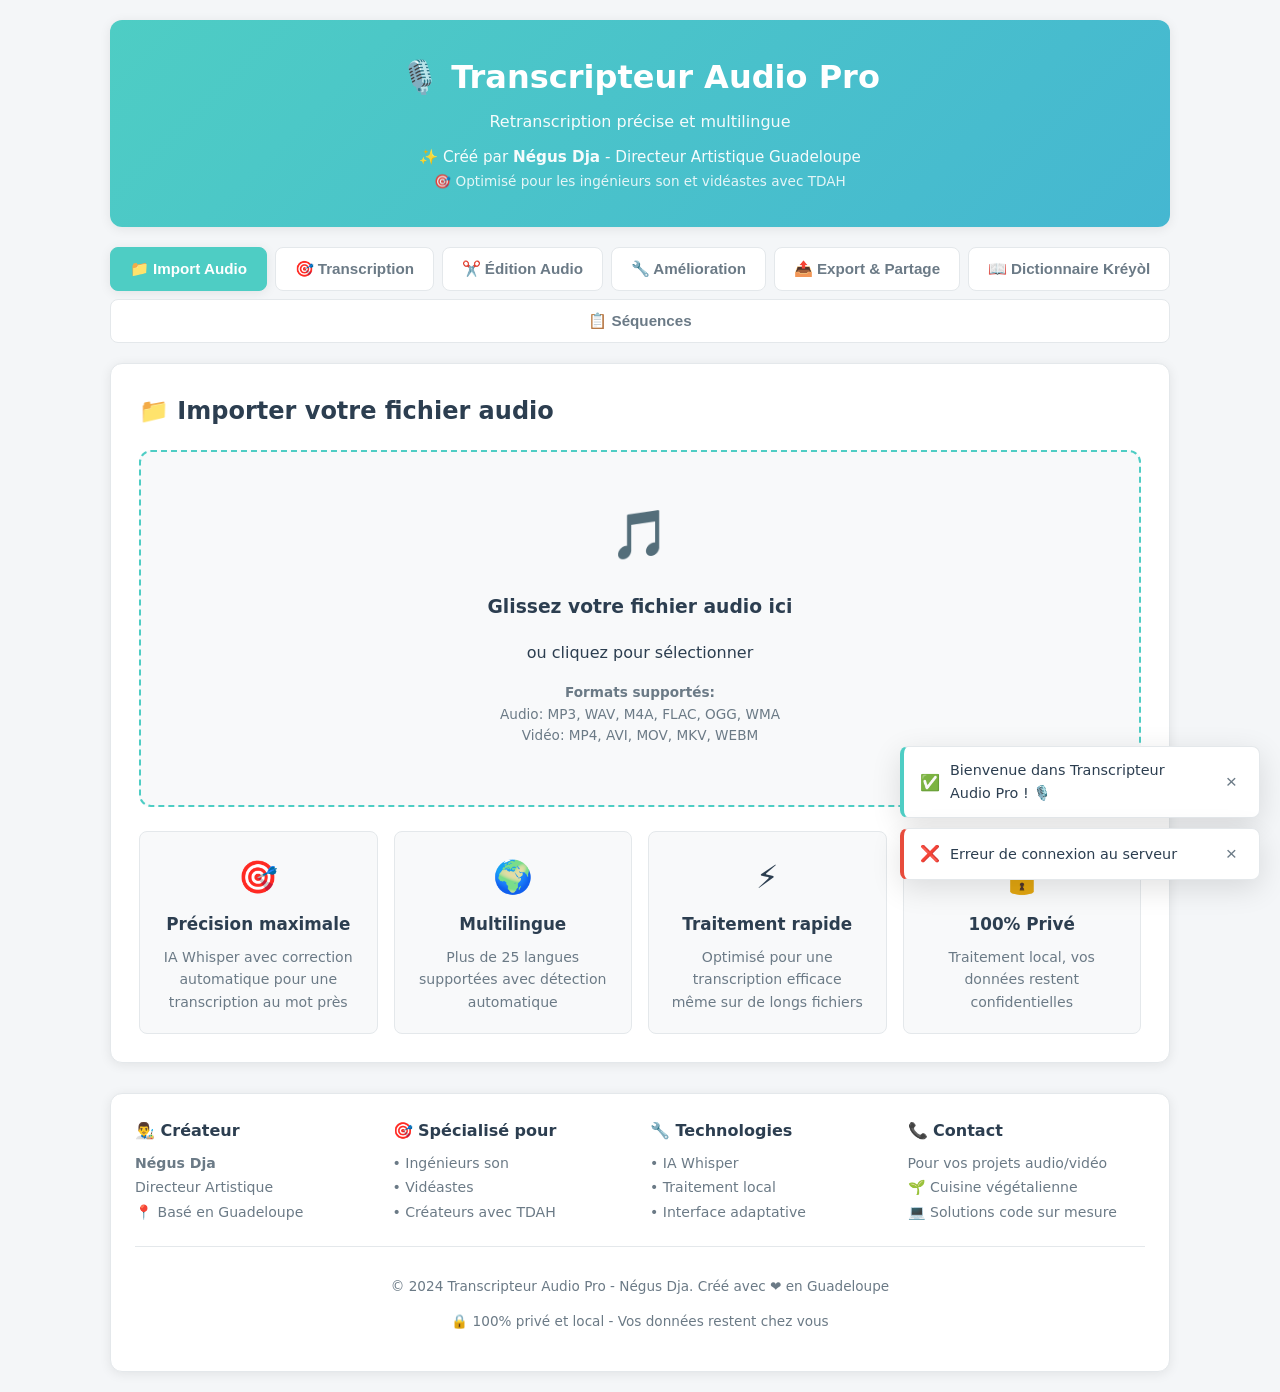
==== commit cd0d38d1: "Add Séquences tab: audio splitting, numbered playlist, batch transcription New 7th tab turning the a" ====
--- a/templates/index.html
+++ b/templates/index.html
@@ -52,6 +52,9 @@
             <button class="tab" onclick="showTab('dictionnaire')" id="tab-dictionnaire">
                 📖 Dictionnaire Kréyòl
             </button>
+            <button class="tab" onclick="showTab('sequences')" id="tab-sequences">
+                📋 Séquences
+            </button>
         </nav>
 
         <main class="main-content">
@@ -257,6 +260,15 @@
                             </button>
                         </div>
                     </div>
+                </div>
+
+                <!-- Historique des transcriptions (conservé dans le navigateur) -->
+                <div class="history-panel" id="transcriptionHistory" style="display: none;">
+                    <div class="history-panel-header">
+                        <h3>🕘 Historique des transcriptions</h3>
+                        <button class="btn btn-small btn-secondary" onclick="clearHistory()">Vider</button>
+                    </div>
+                    <div class="history-list" id="historyList"></div>
                 </div>
             </section>
 
@@ -613,6 +625,34 @@
                     <div class="translate-output" id="translateOutput" style="display: none;"></div>
                 </div>
             </section>
+
+            <!-- Onglet 7: Séquences (découpage + playlist + transcription en lot) -->
+            <section id="sequences" class="tab-content">
+                <h2>📋 Séquences à transcrire</h2>
+                <p class="help-text">
+                    Découpe l'audio chargé en séquences numérotées, transcris-les en lot,
+                    corrige, puis exporte <code>manifest.csv</code> + les audios
+                    (idéal pour constituer un jeu de données d'entraînement).
+                </p>
+
+                <div class="seq-controls">
+                    <label>Durée par séquence :
+                        <input type="number" id="segDuration" min="5" max="30" value="30"> s
+                    </label>
+                    <button class="btn btn-primary" onclick="autoSplitAudio()">✂️ Découper automatiquement</button>
+                    <button class="btn btn-secondary" onclick="addSelectionToPlaylist()">➕ Ajouter la sélection courante</button>
+                </div>
+
+                <div class="seq-list" id="seqList">
+                    <p class="dict-empty">Charge un audio (onglet Import) puis « Découper automatiquement ».</p>
+                </div>
+
+                <div class="seq-global-actions" id="seqActions" style="display: none;">
+                    <button class="btn btn-primary" onclick="transcribeQueue()" id="seqTranscribeBtn">🚀 Tout transcrire</button>
+                    <button class="btn btn-secondary" onclick="exportPlaylistManifest()">📥 Exporter manifest + audios</button>
+                    <button class="btn btn-secondary" onclick="clearPlaylist()">Vider</button>
+                </div>
+            </section>
         </main>
 
         <!-- Pied de page -->
@@ -714,10 +754,12 @@
     <div class="toast-container" id="toastContainer"></div>
 
     <!-- Scripts -->
+    <script defer src="/static/js/config.js"></script>
     <script defer src="/static/js/app.js"></script>
     <script defer src="/static/js/audio-processor.js"></script>
     <script defer src="/static/js/transcription.js"></script>
     <script defer src="/static/js/dictionary.js"></script>
+    <script defer src="/static/js/playlist.js"></script>
     
     <!-- Script d'initialisation -->
     <script>
--- a/static/css/style.css
+++ b/static/css/style.css
@@ -376,10 +376,24 @@
 .history-list { margin-top: 10px; }
 .history-empty { color: var(--text-muted); font-style: italic; }
 .history-item {
-    display: flex; justify-content: space-between; gap: 10px;
+    display: flex; justify-content: space-between; align-items: center; gap: 10px;
     padding: 8px 12px; border: 1px solid var(--border);
     border-radius: var(--radius-sm); margin-bottom: 6px; font-size: 0.88rem;
 }
+
+/* Historique des transcriptions */
+.history-panel {
+    margin-top: 22px; padding: 16px;
+    background: var(--surface-2); border: 1px solid var(--border);
+    border-radius: var(--radius-sm);
+}
+.history-panel-header { display: flex; justify-content: space-between; align-items: center; gap: 10px; }
+.history-panel-header h3 { margin: 0; }
+.history-panel .history-list { margin-top: 12px; }
+.history-meta { display: flex; flex-direction: column; min-width: 0; }
+.history-name { font-weight: 600; overflow: hidden; text-overflow: ellipsis; white-space: nowrap; }
+.history-sub { font-size: 0.8rem; color: var(--text-muted); }
+.history-actions { display: flex; gap: 6px; flex: 0 0 auto; }
 
 /* ---------- Dictionnaire ---------- */
 .dictionary-search {
@@ -439,6 +453,33 @@
 }
 .translate-unknown { margin-top: 8px; font-size: 0.85rem; color: var(--amber); }
 .translate-note { margin-top: 8px; font-size: 0.8rem; color: var(--text-muted); font-style: italic; }
+
+/* ---------- Séquences (playlist) ---------- */
+.seq-controls {
+    display: flex; flex-wrap: wrap; gap: 12px; align-items: center;
+    padding: 14px 16px; background: var(--surface-2);
+    border: 1px solid var(--border); border-radius: var(--radius-sm); margin-bottom: 16px;
+}
+.seq-controls input[type="number"] { width: 70px; }
+.seq-list { display: flex; flex-direction: column; gap: 8px; }
+.seq-item {
+    display: flex; align-items: center; gap: 10px; flex-wrap: wrap;
+    padding: 8px 12px; background: var(--surface-2);
+    border: 1px solid var(--border); border-left: 3px solid var(--teal);
+    border-radius: var(--radius-sm);
+}
+.seq-num {
+    font-variant-numeric: tabular-nums; font-weight: 700; color: #fff;
+    background: var(--teal); border-radius: 6px; padding: 2px 8px; font-size: 0.85rem;
+}
+.seq-time { font-variant-numeric: tabular-nums; font-size: 0.85rem; color: var(--text-muted); min-width: 110px; }
+.seq-status { font-size: 0.78rem; min-width: 92px; }
+.seq-status.seq-done { color: var(--teal-dark); }
+.seq-status.seq-error { color: var(--danger); }
+.seq-status.seq-processing { color: var(--blue); }
+.seq-text { flex: 1 1 220px; min-width: 160px; }
+.seq-actions-cell { display: flex; gap: 6px; flex: 0 0 auto; }
+.seq-global-actions { display: flex; flex-wrap: wrap; gap: 12px; margin-top: 16px; }
 
 /* ---------- Modales ---------- */
 .modal {
